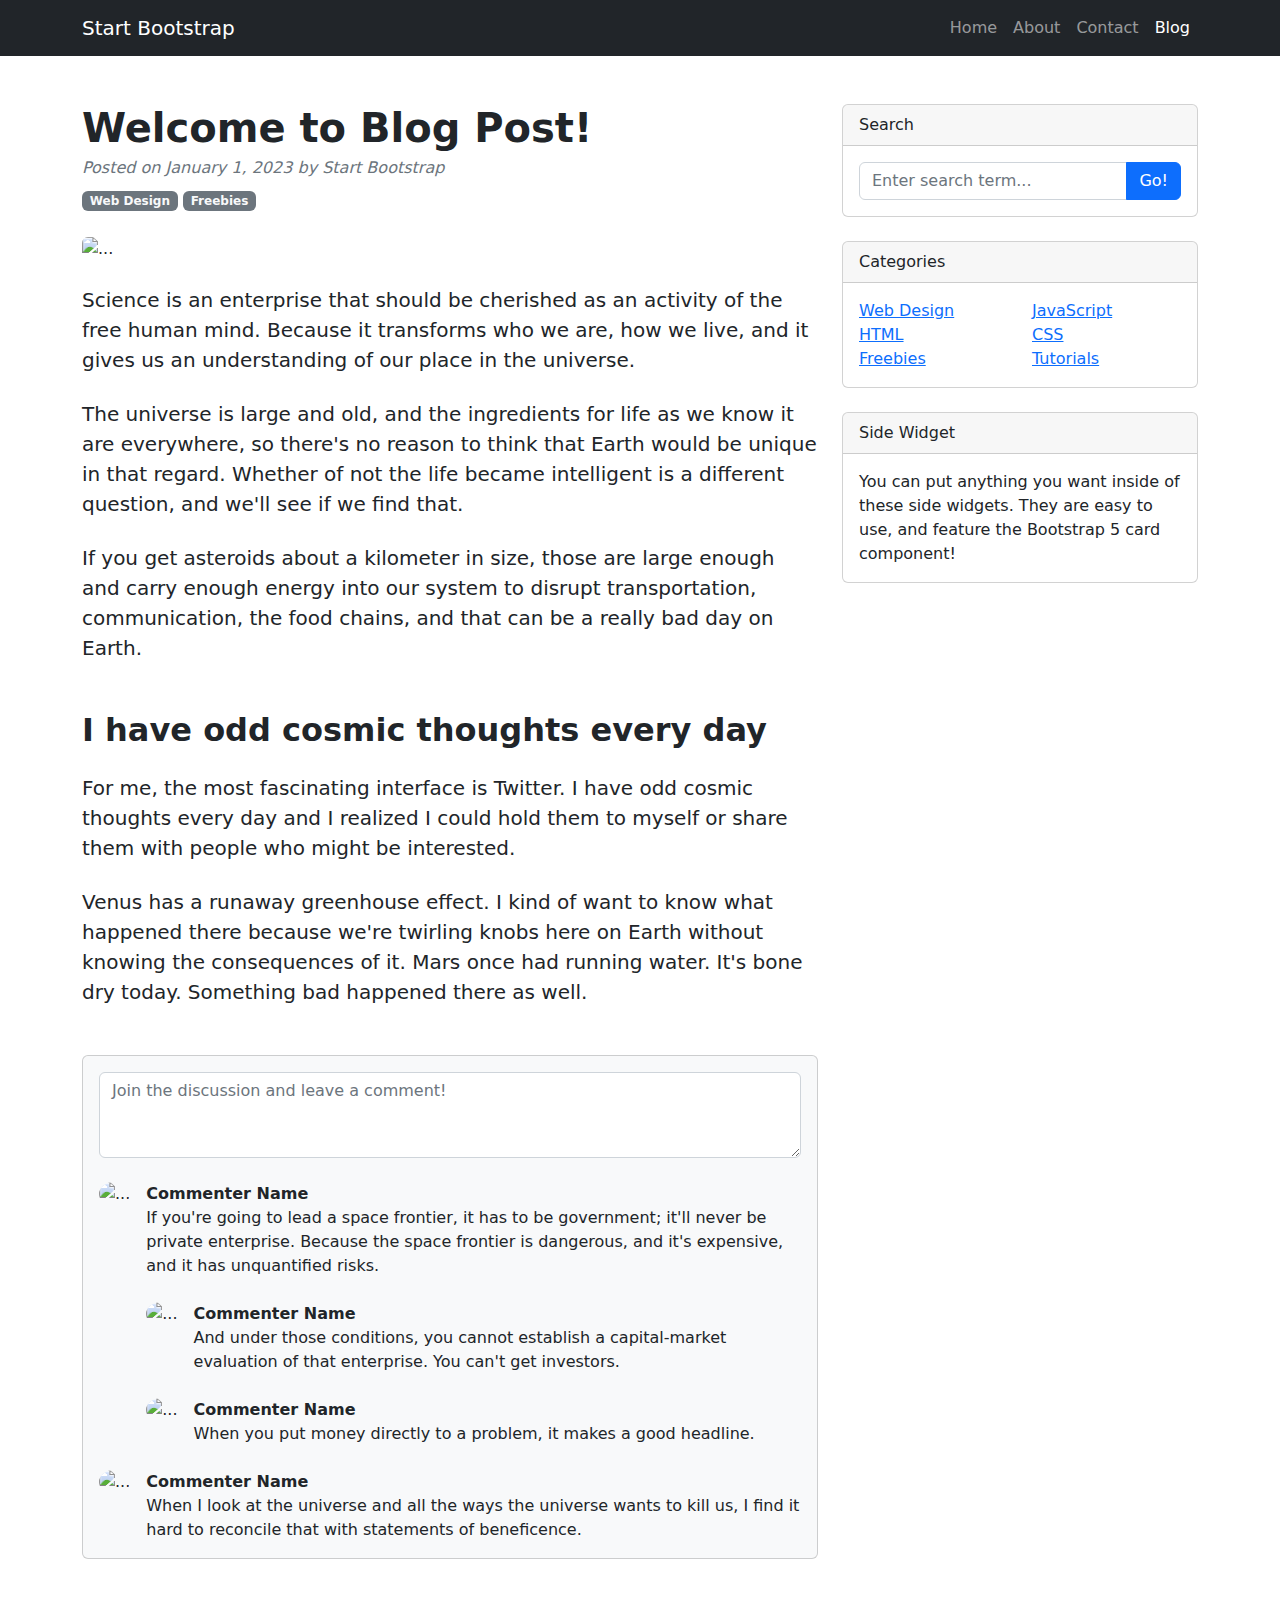
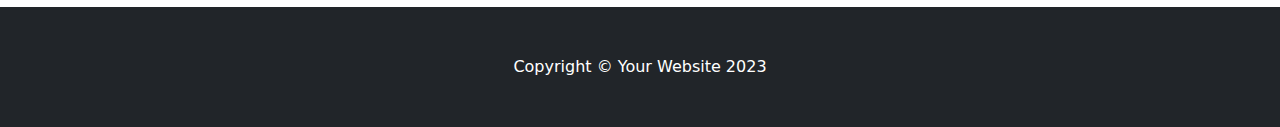
==== fred/index.html @ 2d8d5bfa "Added fred" ====
<!DOCTYPE html>
<html lang="en">
    <head>
        <meta charset="utf-8" />
        <meta name="viewport" content="width=device-width, initial-scale=1, shrink-to-fit=no" />
        <meta name="description" content="" />
        <meta name="author" content="" />
        <title>Blog Post - Start Bootstrap Template</title>
        <!-- Favicon-->
        <link rel="icon" type="image/x-icon" href="assets/favicon.ico" />
        <!-- Core theme CSS (includes Bootstrap)-->
        <link href="css/styles.css" rel="stylesheet" />
    </head>
    <body>
        <!-- Responsive navbar-->
        <nav class="navbar navbar-expand-lg navbar-dark bg-dark">
            <div class="container">
                <a class="navbar-brand" href="#!">Start Bootstrap</a>
                <button class="navbar-toggler" type="button" data-bs-toggle="collapse" data-bs-target="#navbarSupportedContent" aria-controls="navbarSupportedContent" aria-expanded="false" aria-label="Toggle navigation"><span class="navbar-toggler-icon"></span></button>
                <div class="collapse navbar-collapse" id="navbarSupportedContent">
                    <ul class="navbar-nav ms-auto mb-2 mb-lg-0">
                        <li class="nav-item"><a class="nav-link" href="#">Home</a></li>
                        <li class="nav-item"><a class="nav-link" href="#!">About</a></li>
                        <li class="nav-item"><a class="nav-link" href="#!">Contact</a></li>
                        <li class="nav-item"><a class="nav-link active" aria-current="page" href="#">Blog</a></li>
                    </ul>
                </div>
            </div>
        </nav>
        <!-- Page content-->
        <div class="container mt-5">
            <div class="row">
                <div class="col-lg-8">
                    <!-- Post content-->
                    <article>
                        <!-- Post header-->
                        <header class="mb-4">
                            <!-- Post title-->
                            <h1 class="fw-bolder mb-1">Welcome to Blog Post!</h1>
                            <!-- Post meta content-->
                            <div class="text-muted fst-italic mb-2">Posted on January 1, 2023 by Start Bootstrap</div>
                            <!-- Post categories-->
                            <a class="badge bg-secondary text-decoration-none link-light" href="#!">Web Design</a>
                            <a class="badge bg-secondary text-decoration-none link-light" href="#!">Freebies</a>
                        </header>
                        <!-- Preview image figure-->
                        <figure class="mb-4"><img class="img-fluid rounded" src="https://dummyimage.com/900x400/ced4da/6c757d.jpg" alt="..." /></figure>
                        <!-- Post content-->
                        <section class="mb-5">
                            <p class="fs-5 mb-4">Science is an enterprise that should be cherished as an activity of the free human mind. Because it transforms who we are, how we live, and it gives us an understanding of our place in the universe.</p>
                            <p class="fs-5 mb-4">The universe is large and old, and the ingredients for life as we know it are everywhere, so there's no reason to think that Earth would be unique in that regard. Whether of not the life became intelligent is a different question, and we'll see if we find that.</p>
                            <p class="fs-5 mb-4">If you get asteroids about a kilometer in size, those are large enough and carry enough energy into our system to disrupt transportation, communication, the food chains, and that can be a really bad day on Earth.</p>
                            <h2 class="fw-bolder mb-4 mt-5">I have odd cosmic thoughts every day</h2>
                            <p class="fs-5 mb-4">For me, the most fascinating interface is Twitter. I have odd cosmic thoughts every day and I realized I could hold them to myself or share them with people who might be interested.</p>
                            <p class="fs-5 mb-4">Venus has a runaway greenhouse effect. I kind of want to know what happened there because we're twirling knobs here on Earth without knowing the consequences of it. Mars once had running water. It's bone dry today. Something bad happened there as well.</p>
                        </section>
                    </article>
                    <!-- Comments section-->
                    <section class="mb-5">
                        <div class="card bg-light">
                            <div class="card-body">
                                <!-- Comment form-->
                                <form class="mb-4"><textarea class="form-control" rows="3" placeholder="Join the discussion and leave a comment!"></textarea></form>
                                <!-- Comment with nested comments-->
                                <div class="d-flex mb-4">
                                    <!-- Parent comment-->
                                    <div class="flex-shrink-0"><img class="rounded-circle" src="https://dummyimage.com/50x50/ced4da/6c757d.jpg" alt="..." /></div>
                                    <div class="ms-3">
                                        <div class="fw-bold">Commenter Name</div>
                                        If you're going to lead a space frontier, it has to be government; it'll never be private enterprise. Because the space frontier is dangerous, and it's expensive, and it has unquantified risks.
                                        <!-- Child comment 1-->
                                        <div class="d-flex mt-4">
                                            <div class="flex-shrink-0"><img class="rounded-circle" src="https://dummyimage.com/50x50/ced4da/6c757d.jpg" alt="..." /></div>
                                            <div class="ms-3">
                                                <div class="fw-bold">Commenter Name</div>
                                                And under those conditions, you cannot establish a capital-market evaluation of that enterprise. You can't get investors.
                                            </div>
                                        </div>
                                        <!-- Child comment 2-->
                                        <div class="d-flex mt-4">
                                            <div class="flex-shrink-0"><img class="rounded-circle" src="https://dummyimage.com/50x50/ced4da/6c757d.jpg" alt="..." /></div>
                                            <div class="ms-3">
                                                <div class="fw-bold">Commenter Name</div>
                                                When you put money directly to a problem, it makes a good headline.
                                            </div>
                                        </div>
                                    </div>
                                </div>
                                <!-- Single comment-->
                                <div class="d-flex">
                                    <div class="flex-shrink-0"><img class="rounded-circle" src="https://dummyimage.com/50x50/ced4da/6c757d.jpg" alt="..." /></div>
                                    <div class="ms-3">
                                        <div class="fw-bold">Commenter Name</div>
                                        When I look at the universe and all the ways the universe wants to kill us, I find it hard to reconcile that with statements of beneficence.
                                    </div>
                                </div>
                            </div>
                        </div>
                    </section>
                </div>
                <!-- Side widgets-->
                <div class="col-lg-4">
                    <!-- Search widget-->
                    <div class="card mb-4">
                        <div class="card-header">Search</div>
                        <div class="card-body">
                            <div class="input-group">
                                <input class="form-control" type="text" placeholder="Enter search term..." aria-label="Enter search term..." aria-describedby="button-search" />
                                <button class="btn btn-primary" id="button-search" type="button">Go!</button>
                            </div>
                        </div>
                    </div>
                    <!-- Categories widget-->
                    <div class="card mb-4">
                        <div class="card-header">Categories</div>
                        <div class="card-body">
                            <div class="row">
                                <div class="col-sm-6">
                                    <ul class="list-unstyled mb-0">
                                        <li><a href="#!">Web Design</a></li>
                                        <li><a href="#!">HTML</a></li>
                                        <li><a href="#!">Freebies</a></li>
                                    </ul>
                                </div>
                                <div class="col-sm-6">
                                    <ul class="list-unstyled mb-0">
                                        <li><a href="#!">JavaScript</a></li>
                                        <li><a href="#!">CSS</a></li>
                                        <li><a href="#!">Tutorials</a></li>
                                    </ul>
                                </div>
                            </div>
                        </div>
                    </div>
                    <!-- Side widget-->
                    <div class="card mb-4">
                        <div class="card-header">Side Widget</div>
                        <div class="card-body">You can put anything you want inside of these side widgets. They are easy to use, and feature the Bootstrap 5 card component!</div>
                    </div>
                </div>
            </div>
        </div>
        <!-- Footer-->
        <footer class="py-5 bg-dark">
            <div class="container"><p class="m-0 text-center text-white">Copyright &copy; Your Website 2023</p></div>
        </footer>
        <!-- Bootstrap core JS-->
        <script src="https://cdn.jsdelivr.net/npm/bootstrap@5.2.3/dist/js/bootstrap.bundle.min.js"></script>
        <!-- Core theme JS-->
        <script src="js/scripts.js"></script>
    </body>
</html>
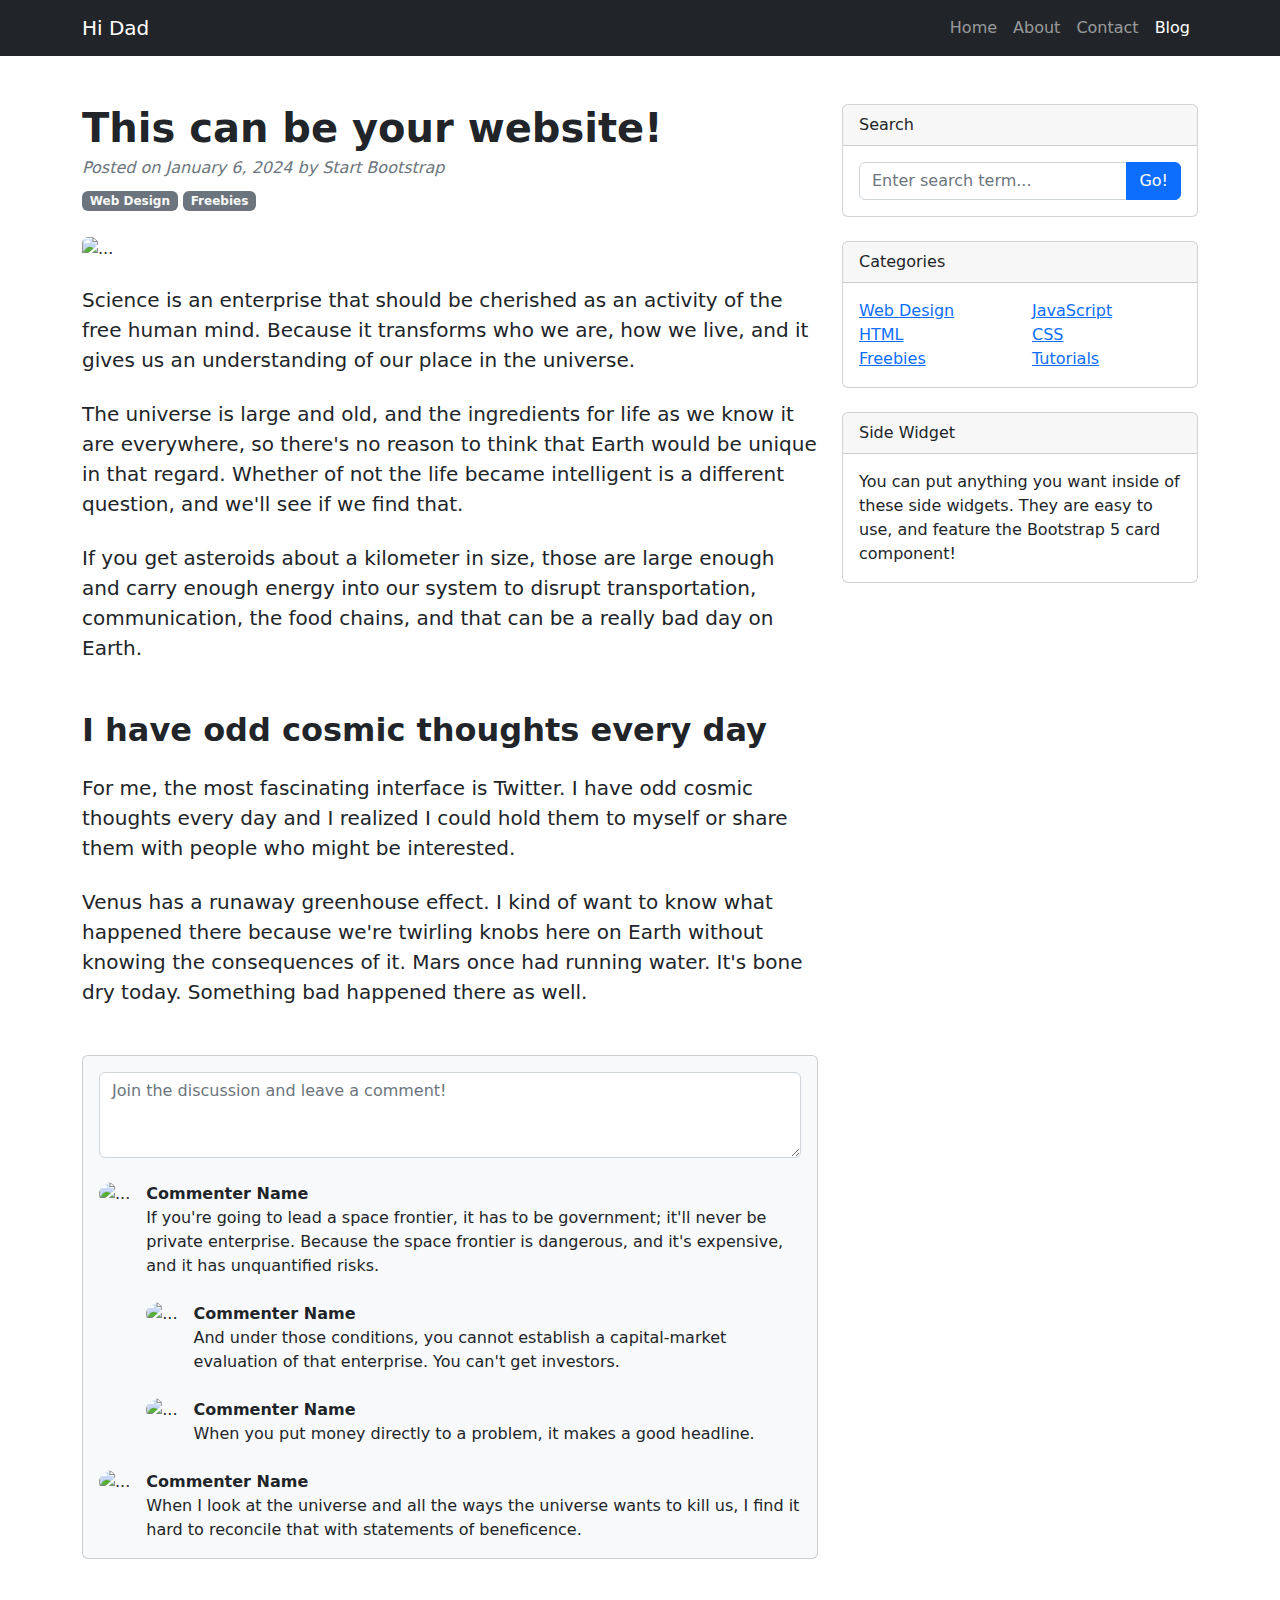
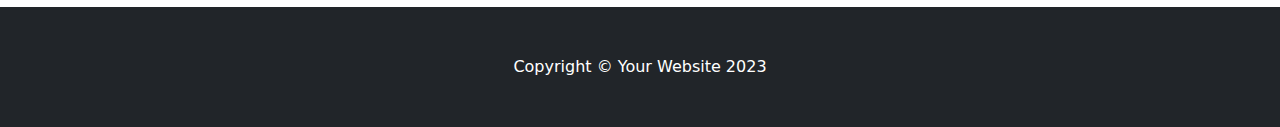
==== commit 5c9c06a4: "minor changes to fred" ====
--- a/fred/index.html
+++ b/fred/index.html
@@ -15,7 +15,7 @@
         <!-- Responsive navbar-->
         <nav class="navbar navbar-expand-lg navbar-dark bg-dark">
             <div class="container">
-                <a class="navbar-brand" href="#!">Start Bootstrap</a>
+                <a class="navbar-brand" href="#!">Hi Dad</a>
                 <button class="navbar-toggler" type="button" data-bs-toggle="collapse" data-bs-target="#navbarSupportedContent" aria-controls="navbarSupportedContent" aria-expanded="false" aria-label="Toggle navigation"><span class="navbar-toggler-icon"></span></button>
                 <div class="collapse navbar-collapse" id="navbarSupportedContent">
                     <ul class="navbar-nav ms-auto mb-2 mb-lg-0">
@@ -36,15 +36,15 @@
                         <!-- Post header-->
                         <header class="mb-4">
                             <!-- Post title-->
-                            <h1 class="fw-bolder mb-1">Welcome to Blog Post!</h1>
+                            <h1 class="fw-bolder mb-1">This can be your website!</h1>
                             <!-- Post meta content-->
-                            <div class="text-muted fst-italic mb-2">Posted on January 1, 2023 by Start Bootstrap</div>
+                            <div class="text-muted fst-italic mb-2">Posted on January 6, 2024 by Start Bootstrap</div>
                             <!-- Post categories-->
                             <a class="badge bg-secondary text-decoration-none link-light" href="#!">Web Design</a>
                             <a class="badge bg-secondary text-decoration-none link-light" href="#!">Freebies</a>
                         </header>
                         <!-- Preview image figure-->
-                        <figure class="mb-4"><img class="img-fluid rounded" src="https://dummyimage.com/900x400/ced4da/6c757d.jpg" alt="..." /></figure>
+                        <figure class="mb-4"><img class="img-fluid rounded" src="https://th.bing.com/th/id/OIP.6WaEUoogylV_GH86TILn2AHaE7?w=2048&h=1364&rs=1&pid=ImgDetMain" alt="..." /></figure>
                         <!-- Post content-->
                         <section class="mb-5">
                             <p class="fs-5 mb-4">Science is an enterprise that should be cherished as an activity of the free human mind. Because it transforms who we are, how we live, and it gives us an understanding of our place in the universe.</p>
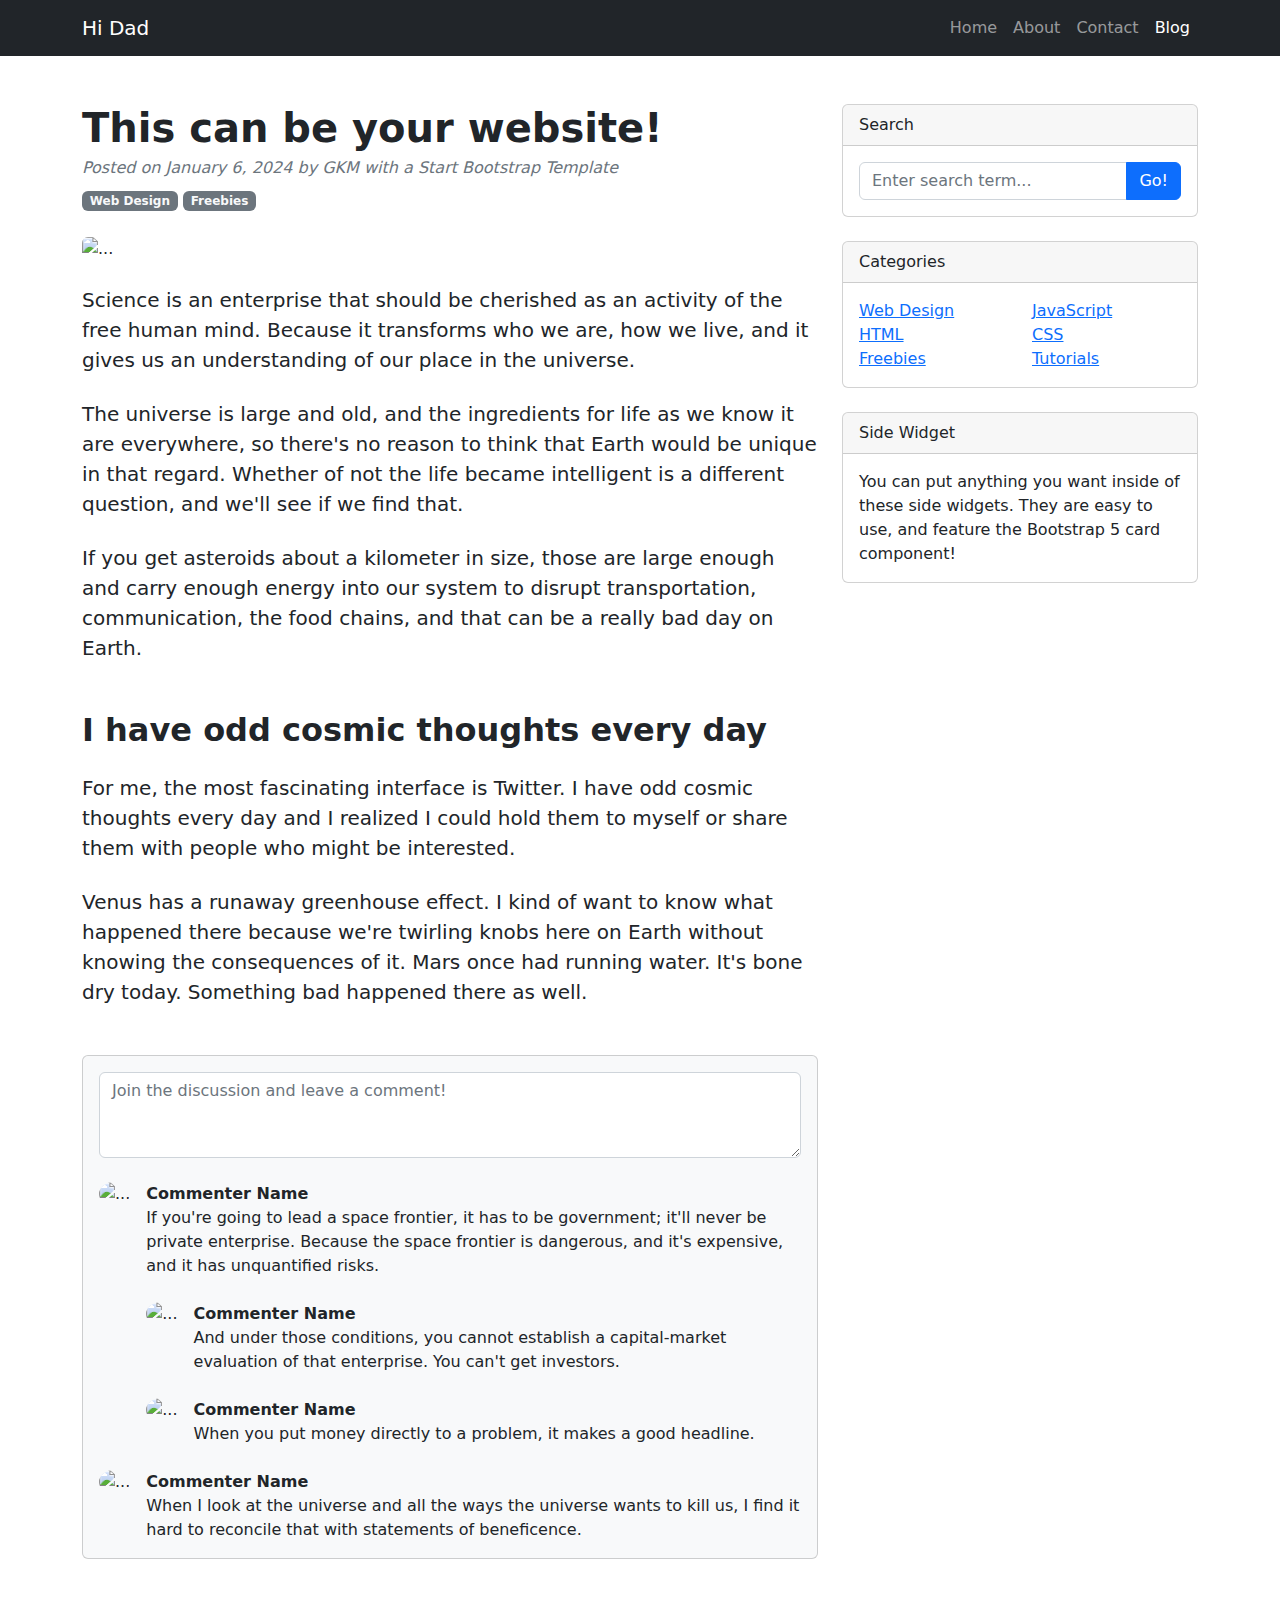
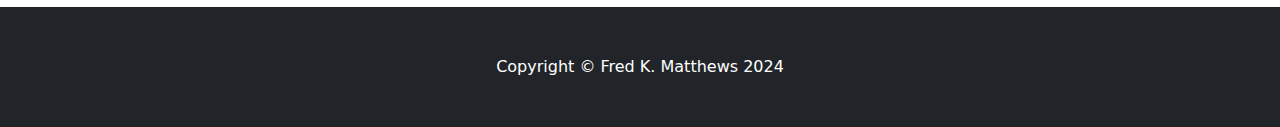
==== commit 7f52e13a: "Update index.html" ====
--- a/fred/index.html
+++ b/fred/index.html
@@ -38,7 +38,7 @@
                             <!-- Post title-->
                             <h1 class="fw-bolder mb-1">This can be your website!</h1>
                             <!-- Post meta content-->
-                            <div class="text-muted fst-italic mb-2">Posted on January 6, 2024 by Start Bootstrap</div>
+                            <div class="text-muted fst-italic mb-2">Posted on January 6, 2024 by GKM with a Start Bootstrap Template</div>
                             <!-- Post categories-->
                             <a class="badge bg-secondary text-decoration-none link-light" href="#!">Web Design</a>
                             <a class="badge bg-secondary text-decoration-none link-light" href="#!">Freebies</a>
@@ -142,7 +142,7 @@
         </div>
         <!-- Footer-->
         <footer class="py-5 bg-dark">
-            <div class="container"><p class="m-0 text-center text-white">Copyright &copy; Your Website 2023</p></div>
+            <div class="container"><p class="m-0 text-center text-white">Copyright &copy; Fred K. Matthews 2024</p></div>
         </footer>
         <!-- Bootstrap core JS-->
         <script src="https://cdn.jsdelivr.net/npm/bootstrap@5.2.3/dist/js/bootstrap.bundle.min.js"></script>
